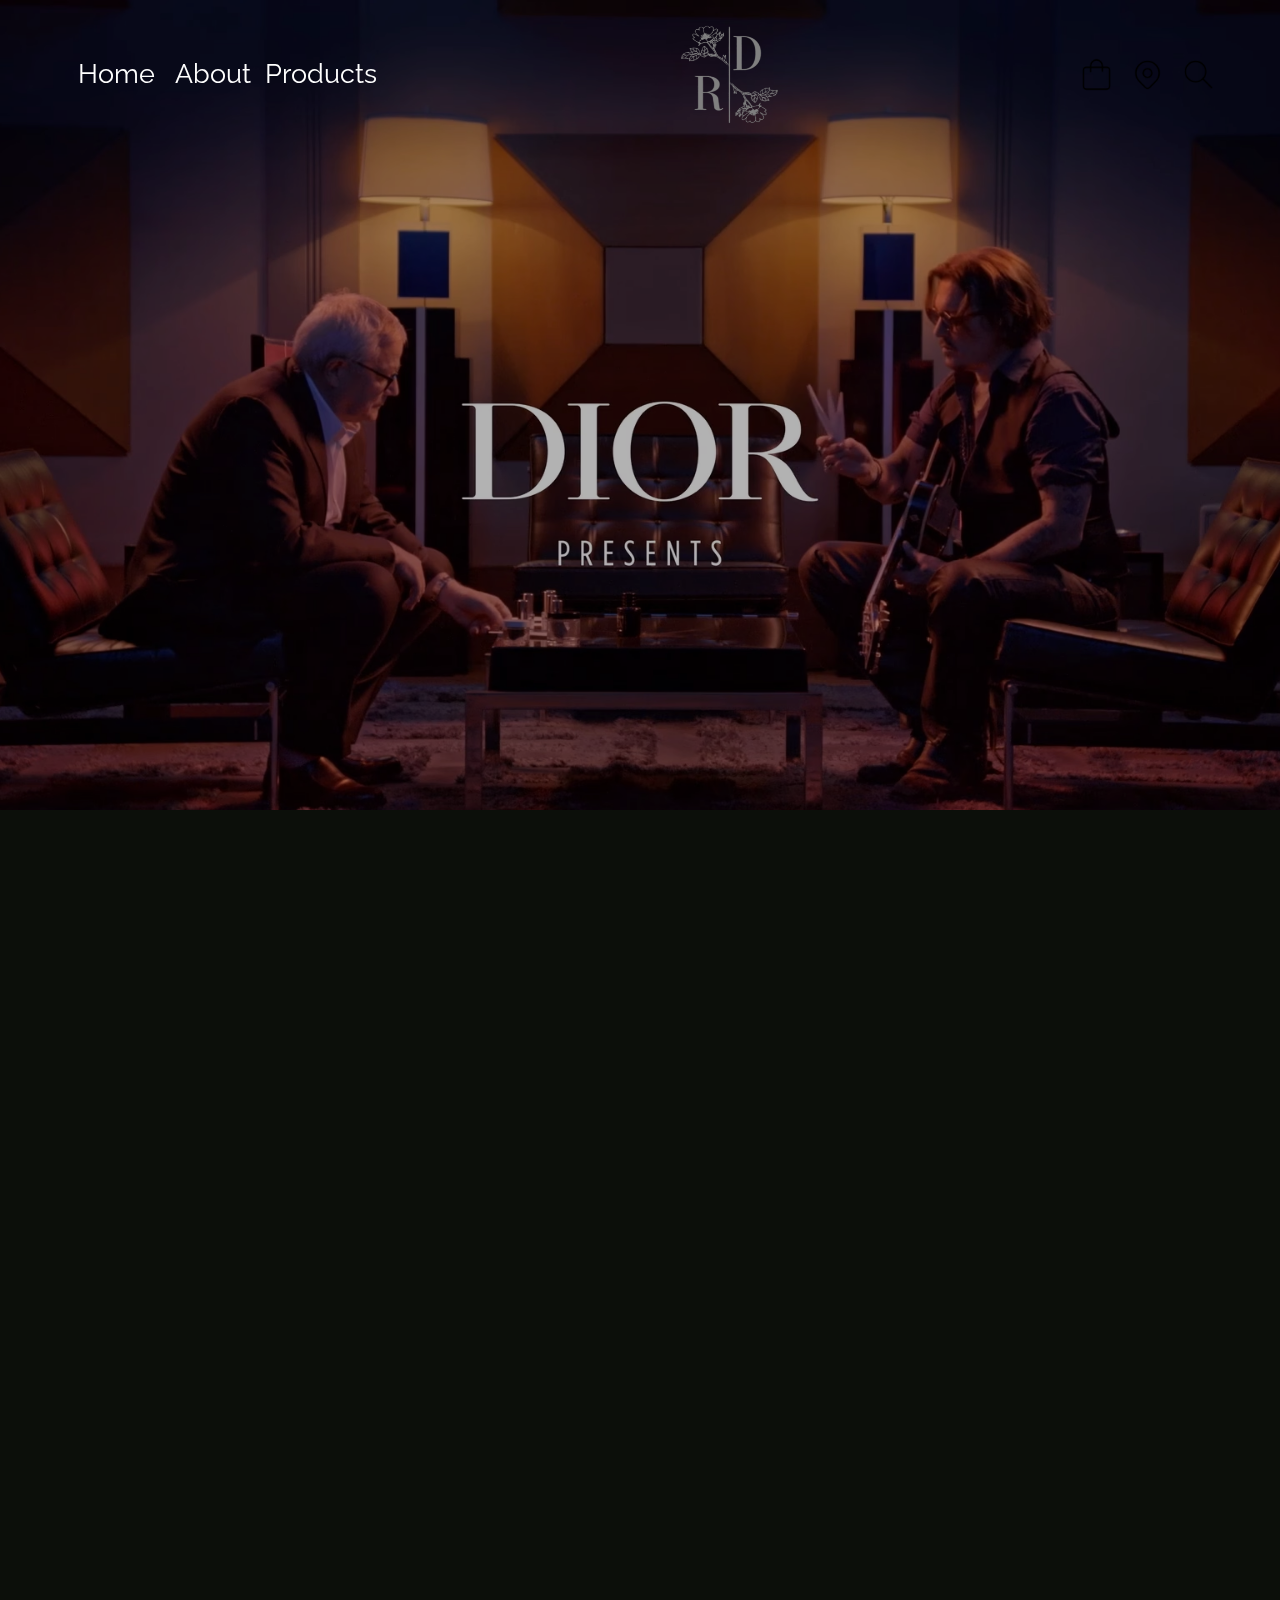
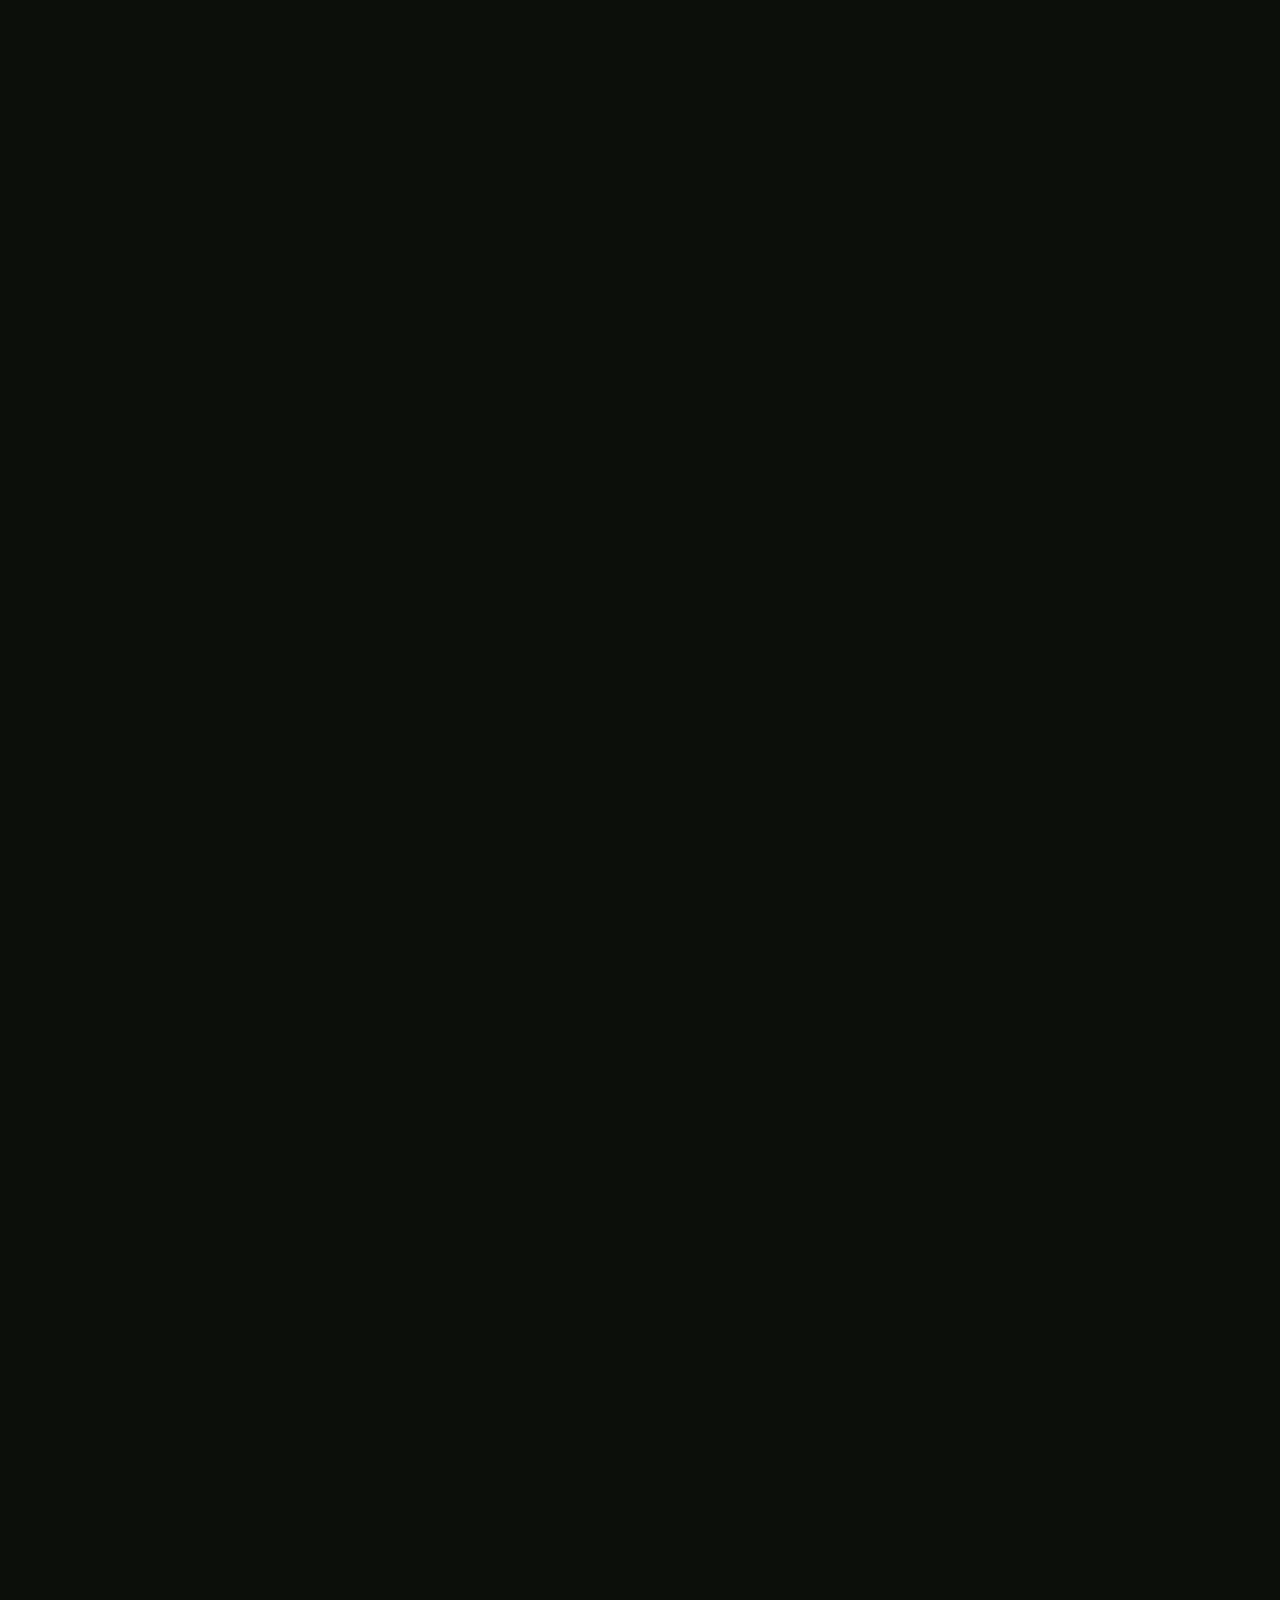
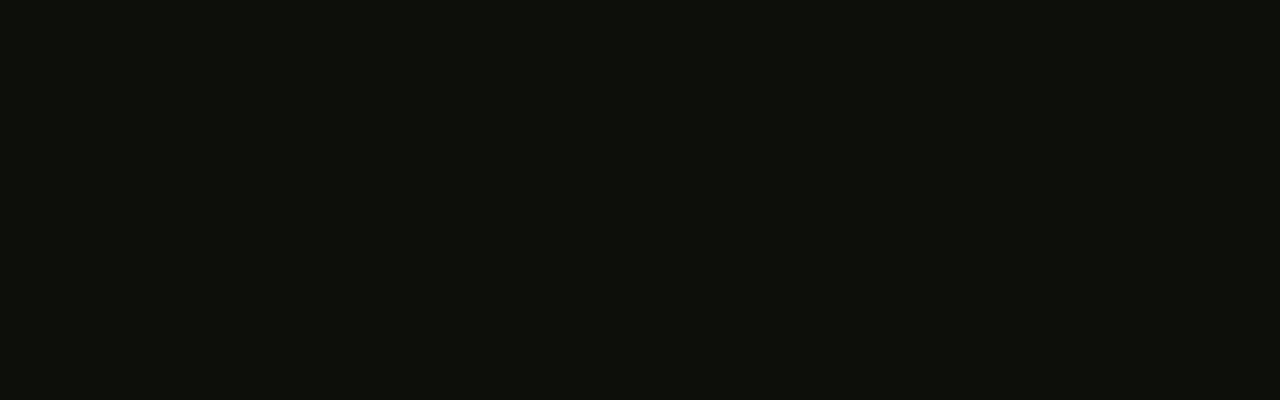
==== index.html @ 3d71b374 "first commit" ====
<!DOCTYPE html>
<html lang="en">
  <head>
    <meta charset="UTF-8" />
    <meta http-equiv="X-UA-Compatible" content="IE=edge" />
    <meta name="viewport" content="width=device-width, initial-scale=1.0" />
    <title>Red Devils Fragrances | Home</title>
    <link rel="shortcut icon" href="/media/logo.png" type="image/x-icon" />
    <link rel="stylesheet" href="style.css" />
    <link rel="stylesheet" href="reset.css" />
    <link rel="preconnect" href="https://fonts.googleapis.com" />
    <link rel="preconnect" href="https://fonts.gstatic.com" crossorigin />
    <link
      href="https://fonts.googleapis.com/css2?family=Raleway&display=swap"
      rel="stylesheet"
    />
    <script src="script.js" type="module"></script>
  </head>
  <body>
    <nav class="navigation transparent">
      <div class="nav-left">
        <a href="" class="links">Home</a>
        <a href="" class="links">About</a><a href="" class="links">Products</a>
      </div>
      <div class="nav-center">
        <img class="logo" src="/media/logo.png" />
      </div>
      <div class="nav-right">
        <img src="/media/bag.png" class="nav-icons" />
        <img src="/media/map-pin.png" class="nav-icons" />
        <img src="/media/search.png" class="nav-icons" />
      </div>
    </nav>
    <section class="hero"></section>
  </body>
</html>
---- style.css ----
body {
  font-family: "Raleway", sans-serif;
  height: 400vh;
  background-color: #0c0f0a;
}

.navigation {
  display: flex;
  margin-top: 1em;
  justify-content: space-between;
  width: 95%;
  align-items: center;
  left: 50%;
  right: 50%;
  transform: translateX(-50%);
  padding-inline: 2em;
  padding-block: .5em;
  position: fixed;
  top: 0;
  color: black;
  background-color: rgba(255, 255, 255,.8);
  border-radius: 20px;
  transition: background-color 500ms cubic-bezier(0.175, 0.885, 0.32, 1.275);
}

.transparent {
  color: white;
  background-color: transparent;
  margin-inline: auto;
}
.logo {
  filter: invert(50%);
  height: 100px;
  width: 100px;
}
.nav-icons {
  height: 35px;
}

.nav-left {
  font-size: 27px;
}

.nav-left > a {
  margin-left: 0.5em;
}
.nav-right {
  display: flex;
  gap: 1em;
}

.hero {
  width: 100%;
  height: 90vh;
  position: relative;
}
.hero::before {
  content: "";
  position: absolute;
  inset: 0;
  background-size: cover;
  z-index: -1;
  background-position: center;
  background-image: url(/media/dior-background.avif);
  background-repeat: no-repeat;
  isolation: isolate;
  background-attachment: fixed;
  filter: brightness(70%);
}
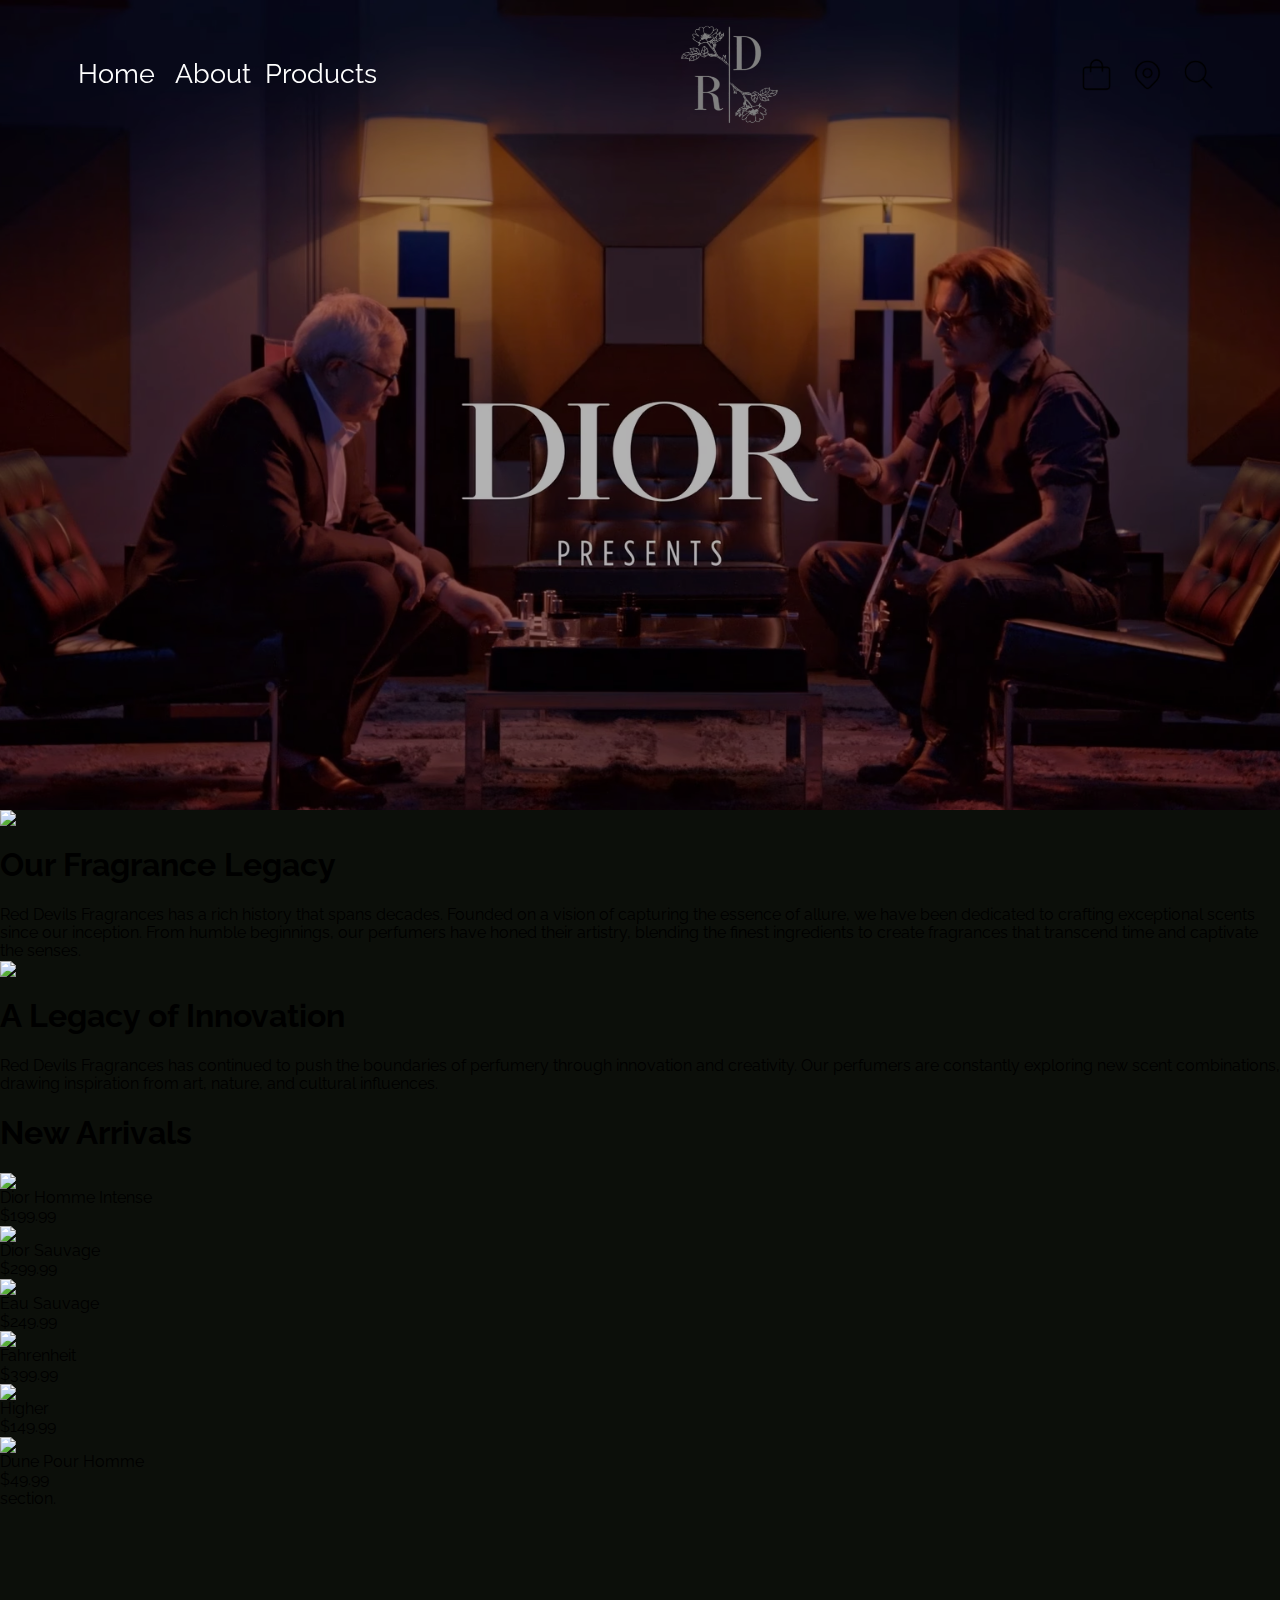
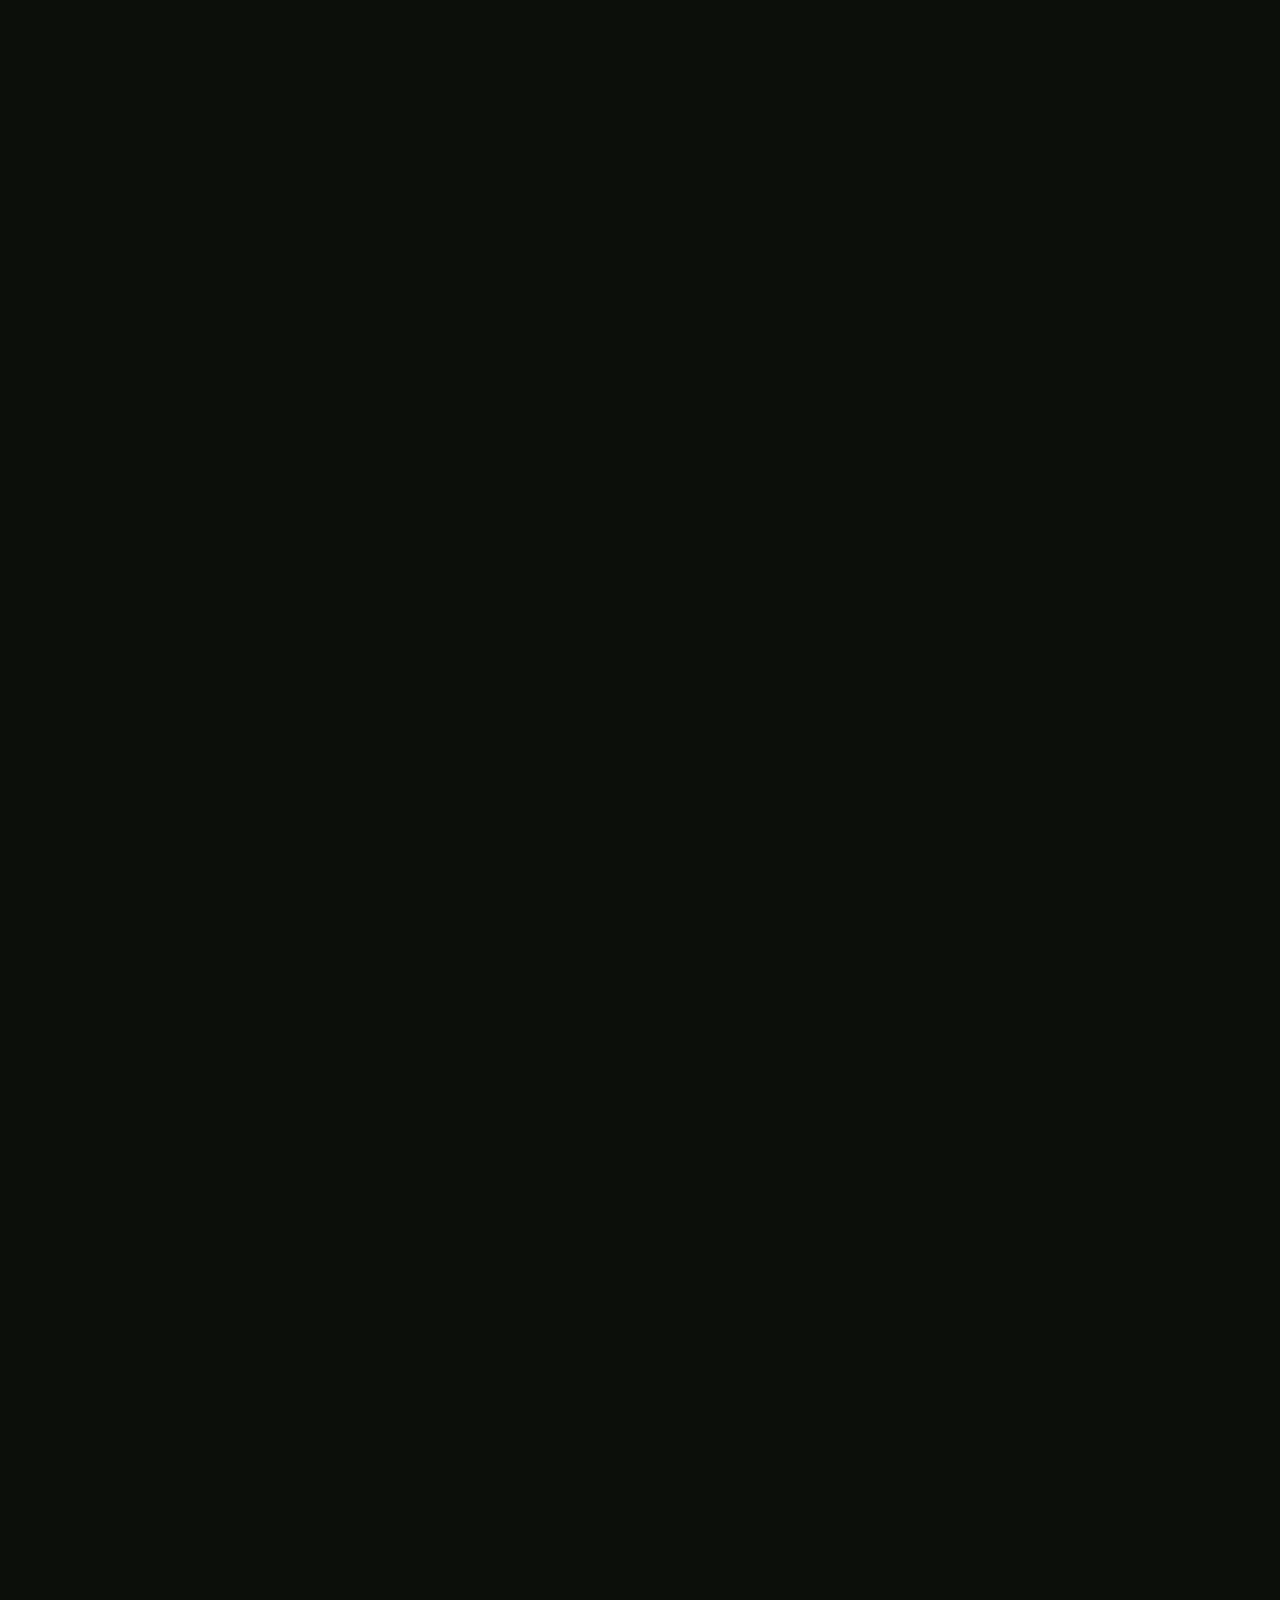
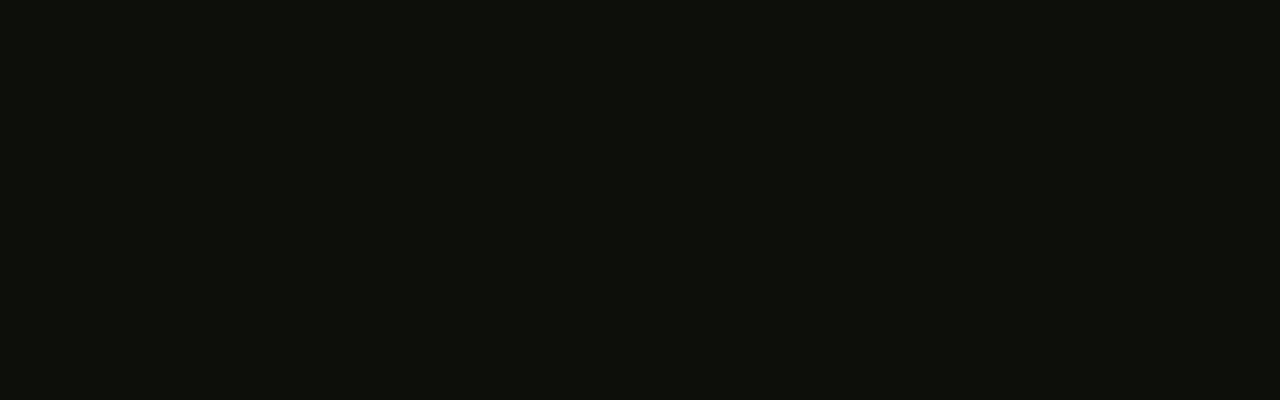
==== commit 18bf099c: "addded new layout" ====
--- a/index.html
+++ b/index.html
@@ -12,6 +12,18 @@
     <link rel="preconnect" href="https://fonts.gstatic.com" crossorigin />
     <link
       href="https://fonts.googleapis.com/css2?family=Raleway&display=swap"
+      rel="stylesheet"
+    />
+    <link rel="preconnect" href="https://fonts.googleapis.com" />
+    <link rel="preconnect" href="https://fonts.gstatic.com" crossorigin />
+    <link
+      href="https://fonts.googleapis.com/css2?family=Raleway:wght@900&display=swap"
+      rel="stylesheet"
+    />
+    <link rel="preconnect" href="https://fonts.googleapis.com" />
+    <link rel="preconnect" href="https://fonts.gstatic.com" crossorigin />
+    <link
+      href="https://fonts.googleapis.com/css2?family=Dosis&display=swap"
       rel="stylesheet"
     />
     <script src="script.js" type="module"></script>
@@ -32,5 +44,69 @@
       </div>
     </nav>
     <section class="hero"></section>
+    <section class="main-content">
+      <div class="content-one-history slide">
+        <img src="/media/history.jpg" class="history-img" />
+        <div class="history-content">
+          <h1 class="history-title">Our Fragrance Legacy</h1>
+          <p class="history-paragraph">
+            Red Devils Fragrances has a rich history that spans decades. Founded
+            on a vision of capturing the essence of allure, we have been
+            dedicated to crafting exceptional scents since our inception. From
+            humble beginnings, our perfumers have honed their artistry, blending
+            the finest ingredients to create fragrances that transcend time and
+            captivate the senses.
+          </p>
+        </div>
+      </div>
+      <div class="content-two-history slide">
+        <img src="/media/history-two.jpg" class="history-two-img" />
+        <div class="history-content-two">
+          <h1 class="history-title-two">A Legacy of Innovation</h1>
+          <p class="history-paragraph-two">
+            Red Devils Fragrances has continued to push the boundaries of
+            perfumery through innovation and creativity. Our perfumers are
+            constantly exploring new scent combinations, drawing inspiration
+            from art, nature, and cultural influences.
+          </p>
+        </div>
+      </div>
+    </section>
+    <section class="our-products">
+      <h1 class="product-container-title">New Arrivals</h1>
+      <div class="product-gallery">
+        <div class="product-container">
+          <img src="/media/diorhomme.jpg" class="product-image" />
+          <p class="product-title">Dior Homme Intense</p>
+          <p>$199.99</p>
+        </div>
+        <div class="product-container">
+          <img src="/media/dioredp.webp" class="product-image" />
+          <p class="product-title">Dior Sauvage</p>
+          <p>$299.99</p>
+        </div>
+        <div class="product-container">
+          <img src="/media/sauvage.jpg" class="product-image" />
+          <p class="product-title">Eau Sauvage</p>
+          <p>$249.99</p>
+        </div>
+        <div class="product-container">
+          <img src="/media/fahrenheit.jpg" class="product-image" />
+          <p class="product-title">Fahrenheit</p>
+          <p>$399.99</p>
+        </div>
+        <div class="product-container">
+          <img src="/media/higher.webp" class="product-image" />
+          <p class="product-title">Higher</p>
+          <p>$149.99</p>
+        </div>
+        <div class="product-container">
+          <img src="/media/dune.webp" class="product-image" />
+          <p class="product-title">Dune Pour Homme</p>
+          <p>$49.99</p>
+        </div>
+      </div>
+    </section>
+    section.
   </body>
 </html>
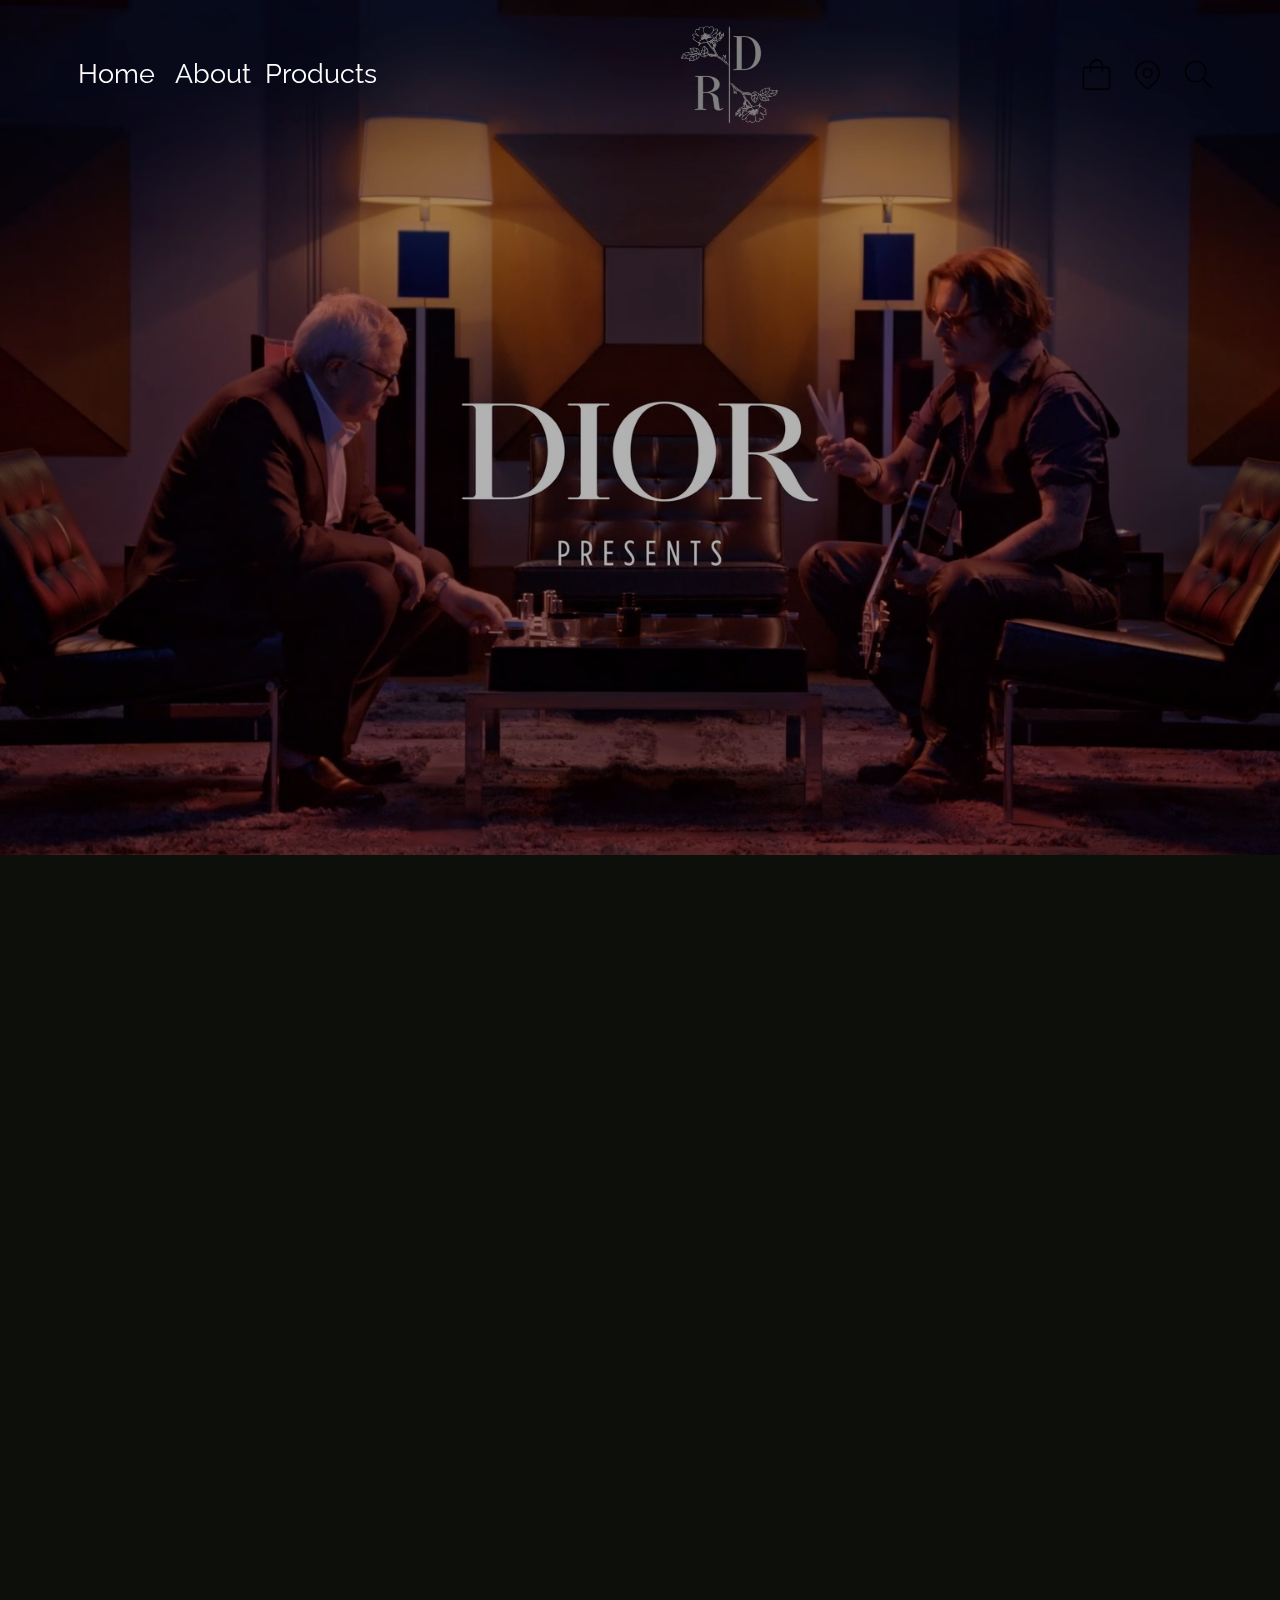
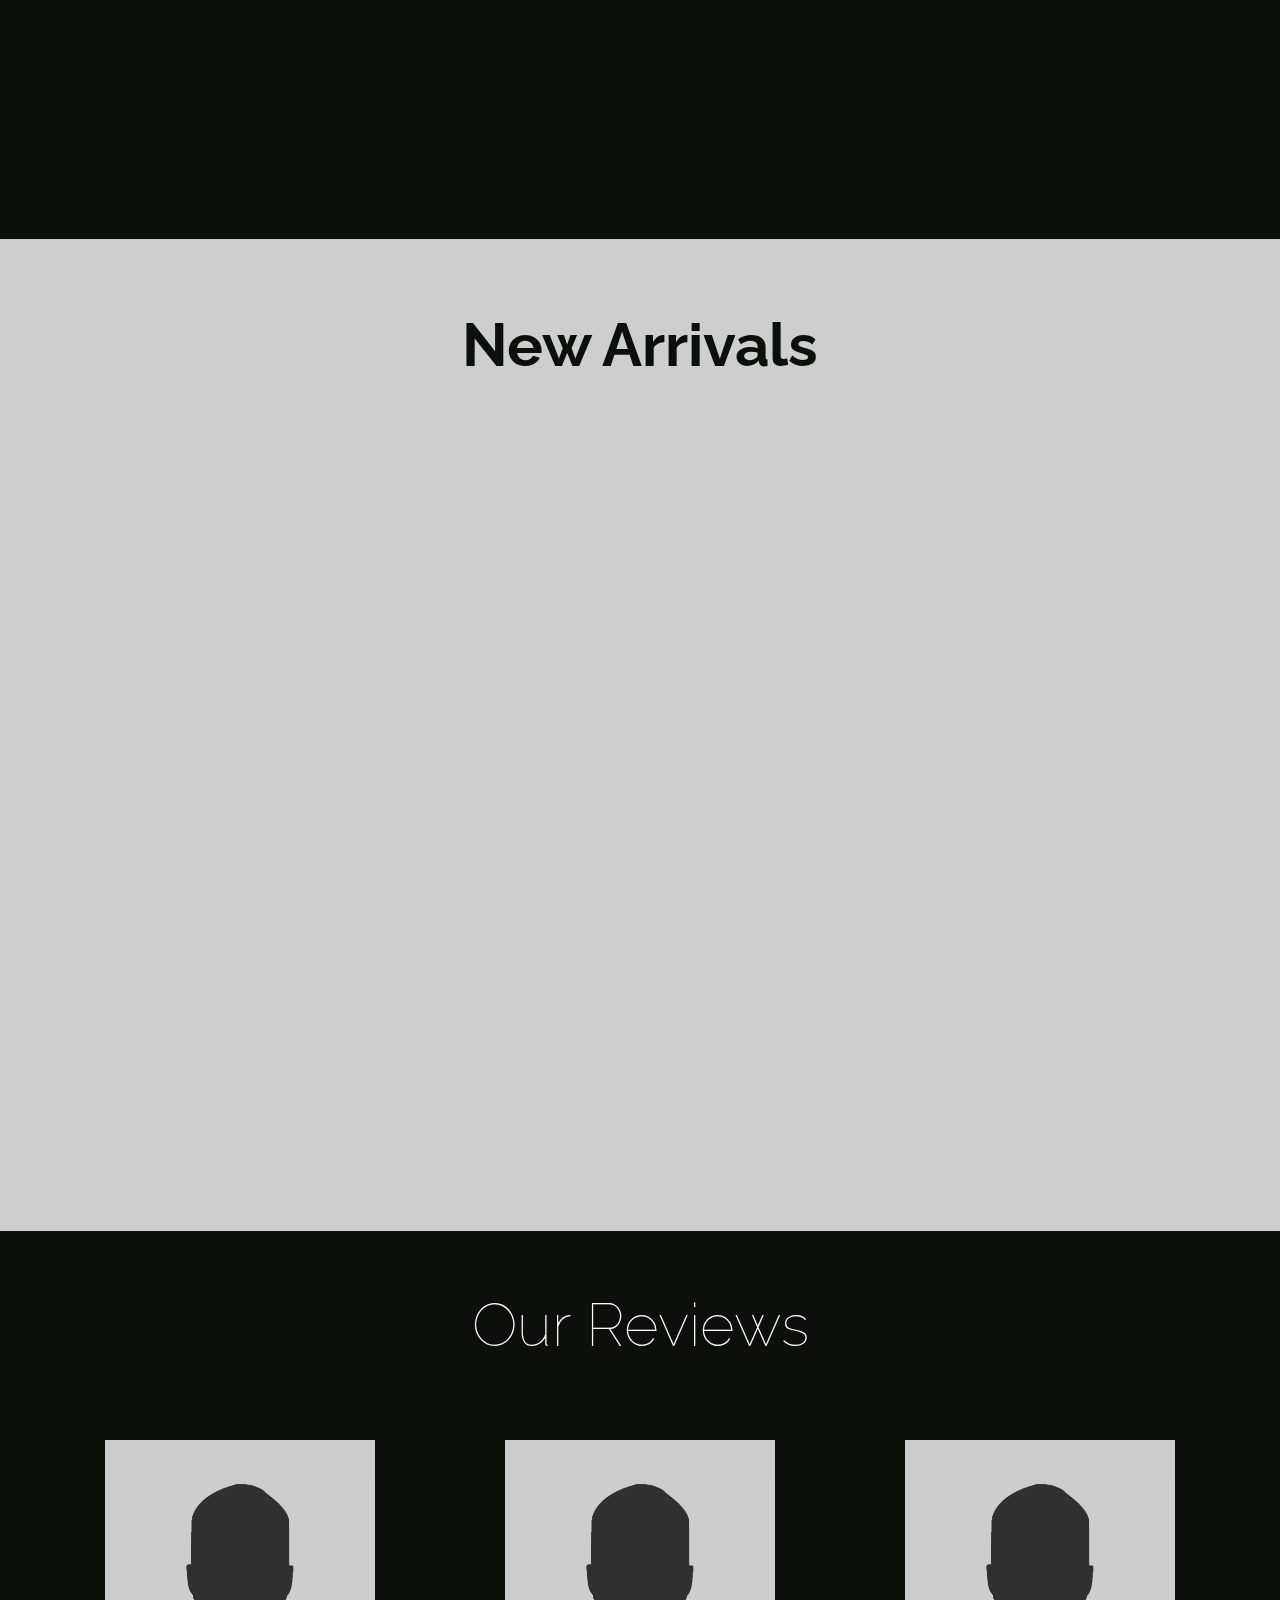
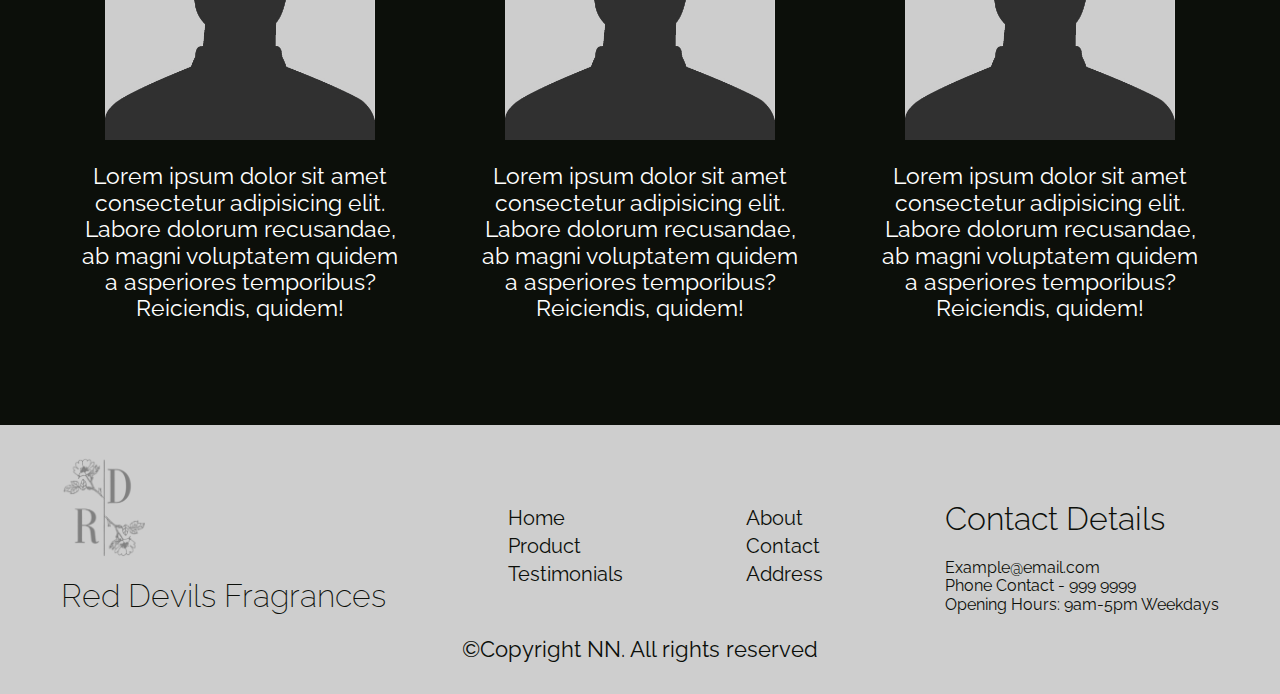
==== commit 359a7ca5: "final changes" ====
--- a/index.html
+++ b/index.html
@@ -76,37 +76,94 @@
       <h1 class="product-container-title">New Arrivals</h1>
       <div class="product-gallery">
         <div class="product-container">
-          <img src="/media/diorhomme.jpg" class="product-image" />
+          <img src="/media/diorhomme.png" class="product-image" />
           <p class="product-title">Dior Homme Intense</p>
           <p>$199.99</p>
         </div>
         <div class="product-container">
-          <img src="/media/dioredp.webp" class="product-image" />
+          <img src="/media/dioredp.png" class="product-image" />
           <p class="product-title">Dior Sauvage</p>
           <p>$299.99</p>
         </div>
         <div class="product-container">
-          <img src="/media/sauvage.jpg" class="product-image" />
+          <img src="/media/sauvage.png" class="product-image" />
           <p class="product-title">Eau Sauvage</p>
           <p>$249.99</p>
         </div>
         <div class="product-container">
-          <img src="/media/fahrenheit.jpg" class="product-image" />
+          <img src="/media/fahrenheit.png" class="product-image" />
           <p class="product-title">Fahrenheit</p>
           <p>$399.99</p>
         </div>
         <div class="product-container">
-          <img src="/media/higher.webp" class="product-image" />
+          <img src="/media/higher.png" class="product-image" />
           <p class="product-title">Higher</p>
           <p>$149.99</p>
         </div>
         <div class="product-container">
-          <img src="/media/dune.webp" class="product-image" />
+          <img src="/media/dune.png" class="product-image" />
           <p class="product-title">Dune Pour Homme</p>
           <p>$49.99</p>
         </div>
       </div>
     </section>
-    section.
+    <section class="testimonials-container">
+      <h1 class="testimonials-title">Our Reviews</h1>
+      <div class="testimonials">
+        <div class="testimonial-container">
+          <img src="/media/placeholder.jpg" alt="" class="testimonial-img" />
+          <p class="testimonial-content">
+            Lorem ipsum dolor sit amet consectetur adipisicing elit. Labore
+            dolorum recusandae, ab magni voluptatem quidem a asperiores
+            temporibus? Reiciendis, quidem!
+          </p>
+        </div>
+        <div class="testimonial-container">
+          <img src="/media/placeholder.jpg" alt="" class="testimonial-img" />
+          <p class="testimonial-content">
+            Lorem ipsum dolor sit amet consectetur adipisicing elit. Labore
+            dolorum recusandae, ab magni voluptatem quidem a asperiores
+            temporibus? Reiciendis, quidem!
+          </p>
+        </div>
+        <div class="testimonial-container">
+          <img src="/media/placeholder.jpg" class="testimonial-img" />
+          <p class="testimonial-content">
+            Lorem ipsum dolor sit amet consectetur adipisicing elit. Labore
+            dolorum recusandae, ab magni voluptatem quidem a asperiores
+            temporibus? Reiciendis, quidem!
+          </p>
+        </div>
+      </div>
+    </section>
+    <footer>
+      <div class="row-one">
+
+        <div class="col-one">
+          <img src="/media/logo.png" class="footer-logo"/>
+          <h1 class="logo-title">Red Devils Fragrances</h1>
+        </div>
+        <div class="col-two">
+          <a href="">Home</a>
+          <a href="">Product</a>
+          <a href="">Testimonials</a>
+        </div>
+        <div class="col-three">
+          
+          <a href="">About</a>
+          <a href="">Contact</a>
+          <a href="">Address</a>
+        </div>
+        <div class="col-four">
+          <h1 class="contact-title">Contact Details</h1>
+          <p>Example@email.com</p>
+          <p>Phone Contact - 999 9999</p>
+          <p>Opening Hours: 9am-5pm Weekdays</p>
+        </div>
+      </div>
+      <div class="row-two">
+        <p class="copyright">©Copyright NN. All rights reserved</p>
+      </div>
+    </footer>
   </body>
 </html>
--- a/style.css
+++ b/style.css
@@ -1,7 +1,8 @@
 body {
   font-family: "Raleway", sans-serif;
-  height: 400vh;
   background-color: #0c0f0a;
+  color: white;
+  overflow-x: hidden;
 }
 
 .navigation {
@@ -14,11 +15,12 @@
   right: 50%;
   transform: translateX(-50%);
   padding-inline: 2em;
-  padding-block: .5em;
+  padding-block: 0.5em;
   position: fixed;
   top: 0;
   color: black;
-  background-color: rgba(255, 255, 255,.8);
+  background-color: #ececee;
+  z-index: 10;
   border-radius: 20px;
   transition: background-color 500ms cubic-bezier(0.175, 0.885, 0.32, 1.275);
 }
@@ -51,7 +53,7 @@
 
 .hero {
   width: 100%;
-  height: 90vh;
+  height: 95vh;
   position: relative;
 }
 .hero::before {
@@ -67,3 +69,182 @@
   background-attachment: fixed;
   filter: brightness(70%);
 }
+
+.main-content {
+  display: flex;
+  flex-direction: column;
+  justify-content: center;
+  font-family: "Dosis", sans-serif;
+}
+.content-one-history {
+  width: 80%;
+  margin-inline: auto;
+  display: flex;
+  justify-content: space-evenly;
+  margin-top: 5em;
+  transform: translateX(-200px);
+  opacity: 0;
+}
+.history-img {
+  width: auto;
+  height: 400px;
+}
+
+.history-title {
+  font-size: 50px;
+}
+.history-content {
+  width: 50%;
+}
+
+.history-paragraph {
+  font-size: 25px;
+}
+.content-two-history {
+  display: flex;
+  flex-direction: row-reverse;
+  margin-top: 5em;
+  width: 80%;
+  margin-inline: auto;
+  justify-content: space-evenly;
+  transform: translateX(200px);
+  opacity: 0;
+}
+.history-two-img {
+  height: 400px;
+  width: auto;
+}
+.history-title-two {
+  font-size: 50px;
+}
+.history-paragraph-two {
+  font-size: 25px;
+}
+.history-content-two {
+  width: 50%;
+}
+
+.our-products {
+  background-color: #cecece;
+  color: #0c0f0a;
+  padding-block: 2em;
+  margin-block-start: 1.5em;
+}
+.product-container-title {
+  text-align: center;
+  font-size: 60px;
+}
+.product-image {
+  height: 300px;
+  width: auto;
+  margin-inline: auto;
+}
+
+.product-title {
+  font-size: 27px;
+}
+.product-gallery {
+  display: flex;
+  width: 80%;
+  margin-inline: auto;
+  justify-content: space-evenly;
+  align-items: center;
+  text-align: center;
+  flex-wrap: wrap;
+  row-gap: 5em;
+}
+.product-container {
+  flex-basis: 33.33%;
+  transform: scale(0.7);
+  opacity: 0;
+}
+.showX {
+  transform: translateX(0);
+  opacity: 1;
+  transition: all cubic-bezier(0.075, 0.82, 0.165, 1) 700ms;
+}
+.showZ {
+  transform: scale(1);
+  opacity: 1;
+  transition: all cubic-bezier(0.175, 0.885, 0.32, 1.275) 700ms;
+}
+
+.testimonial-img {
+  height: 300px;
+  width: auto;
+  margin-inline: auto;
+}
+
+.testimonials {
+  display: flex;
+  justify-content: center;
+  align-items: center;
+  text-align: center;
+  margin-block: 5em;
+}
+
+.testimonial-container {
+  width: 400px;
+}
+
+.testimonials-container {
+}
+
+.testimonials-title {
+  margin-block: 1em;
+  font-size: 60px;
+  font-weight: 100;
+  text-align: center;
+}
+
+.testimonial-content {
+  width: 80%;
+  font-size: 23px;
+  margin-inline: auto;
+  padding-block: 1em;
+}
+
+footer {
+  display: flex;
+  background-color: #cecece;
+  padding-block: 2em;
+  color: #0c0f0a;
+  flex-direction: column;
+}
+.row-one {
+  display: flex;
+  justify-content: space-around;
+  align-items: center;
+}
+.footer-logo {
+  height: 100px;
+  width: auto;
+  filter: invert(50%);
+}
+
+.logo-title {
+  font-weight: 200;
+}
+
+.col-two {
+  display: flex;
+  flex-direction: column;
+  row-gap: 0.25em;
+  font-size: 20px;
+}
+
+.col-three {
+  display: flex;
+  flex-direction: column;
+  row-gap: 0.25em;
+  font-size: 20px;
+}
+
+.contact-title {
+  font-weight: 300;
+}
+
+.copyright{
+  text-align: center;
+  font-size: 22px;
+}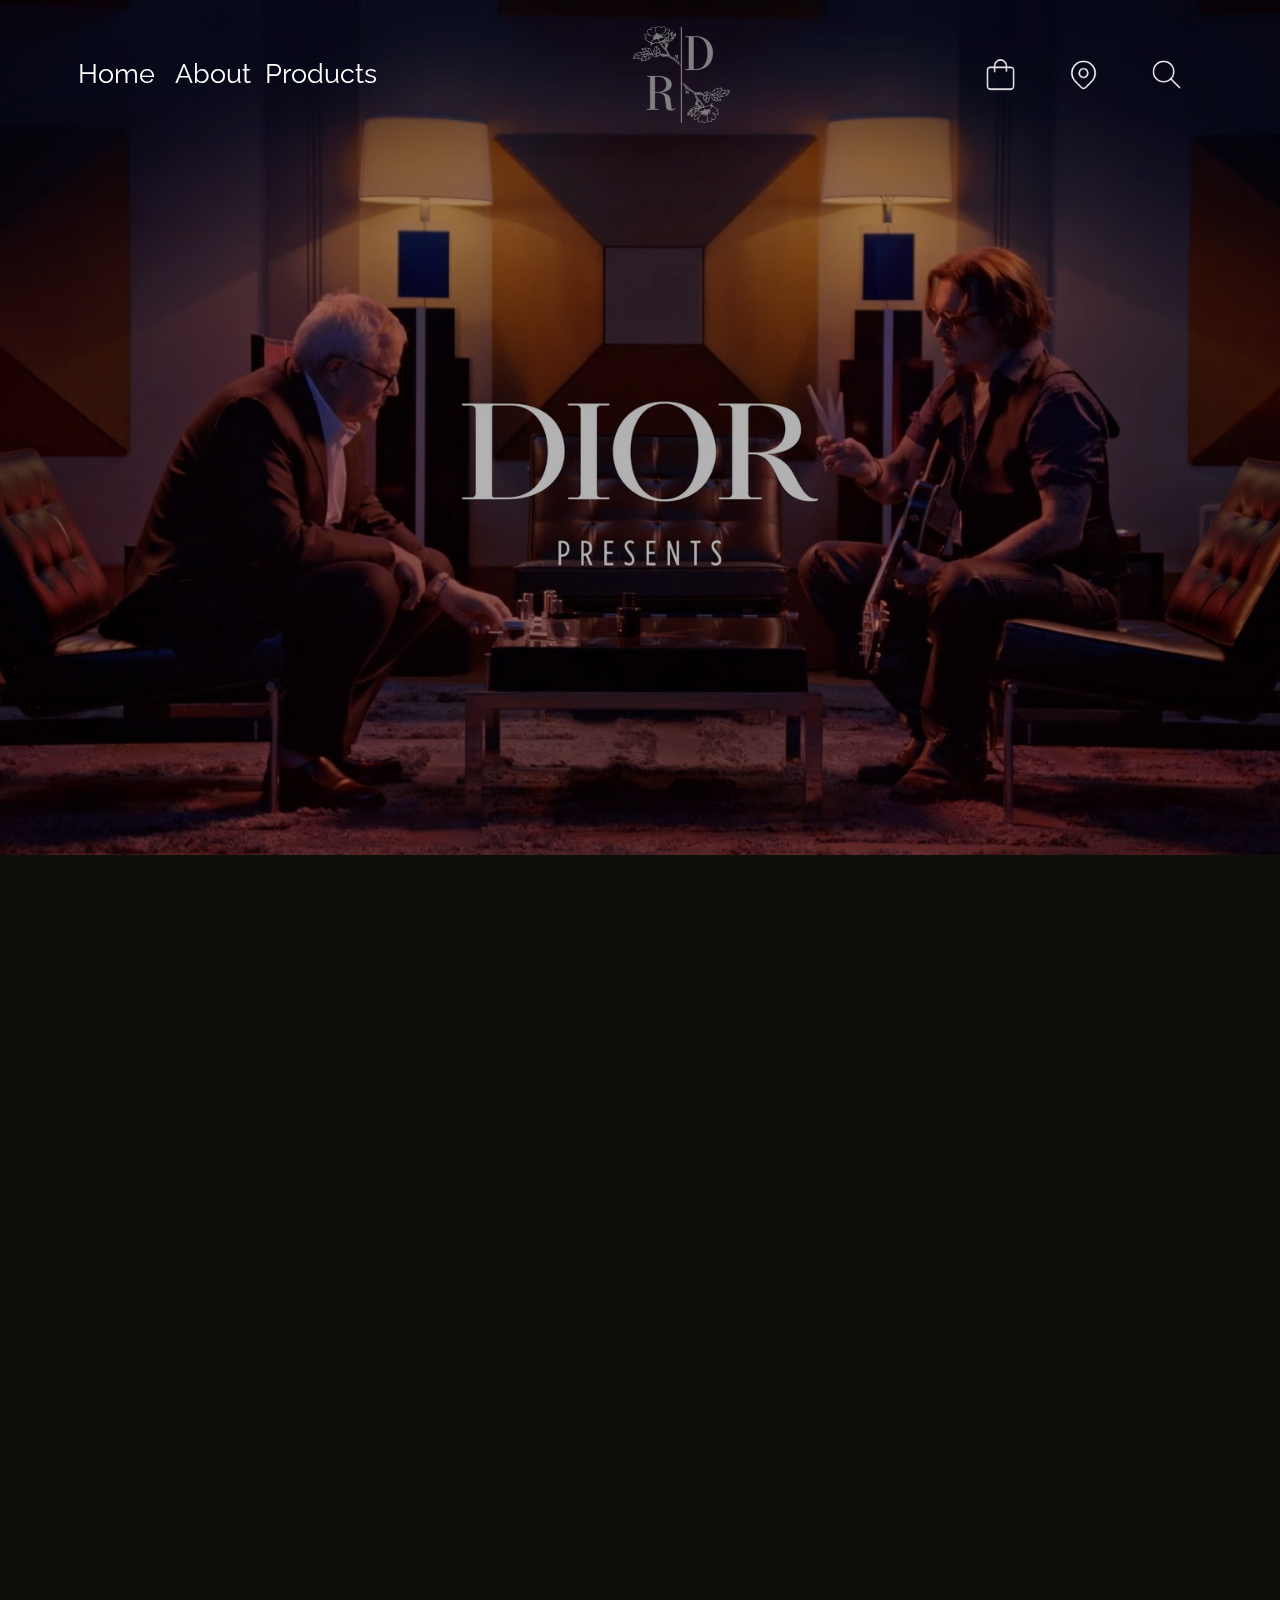
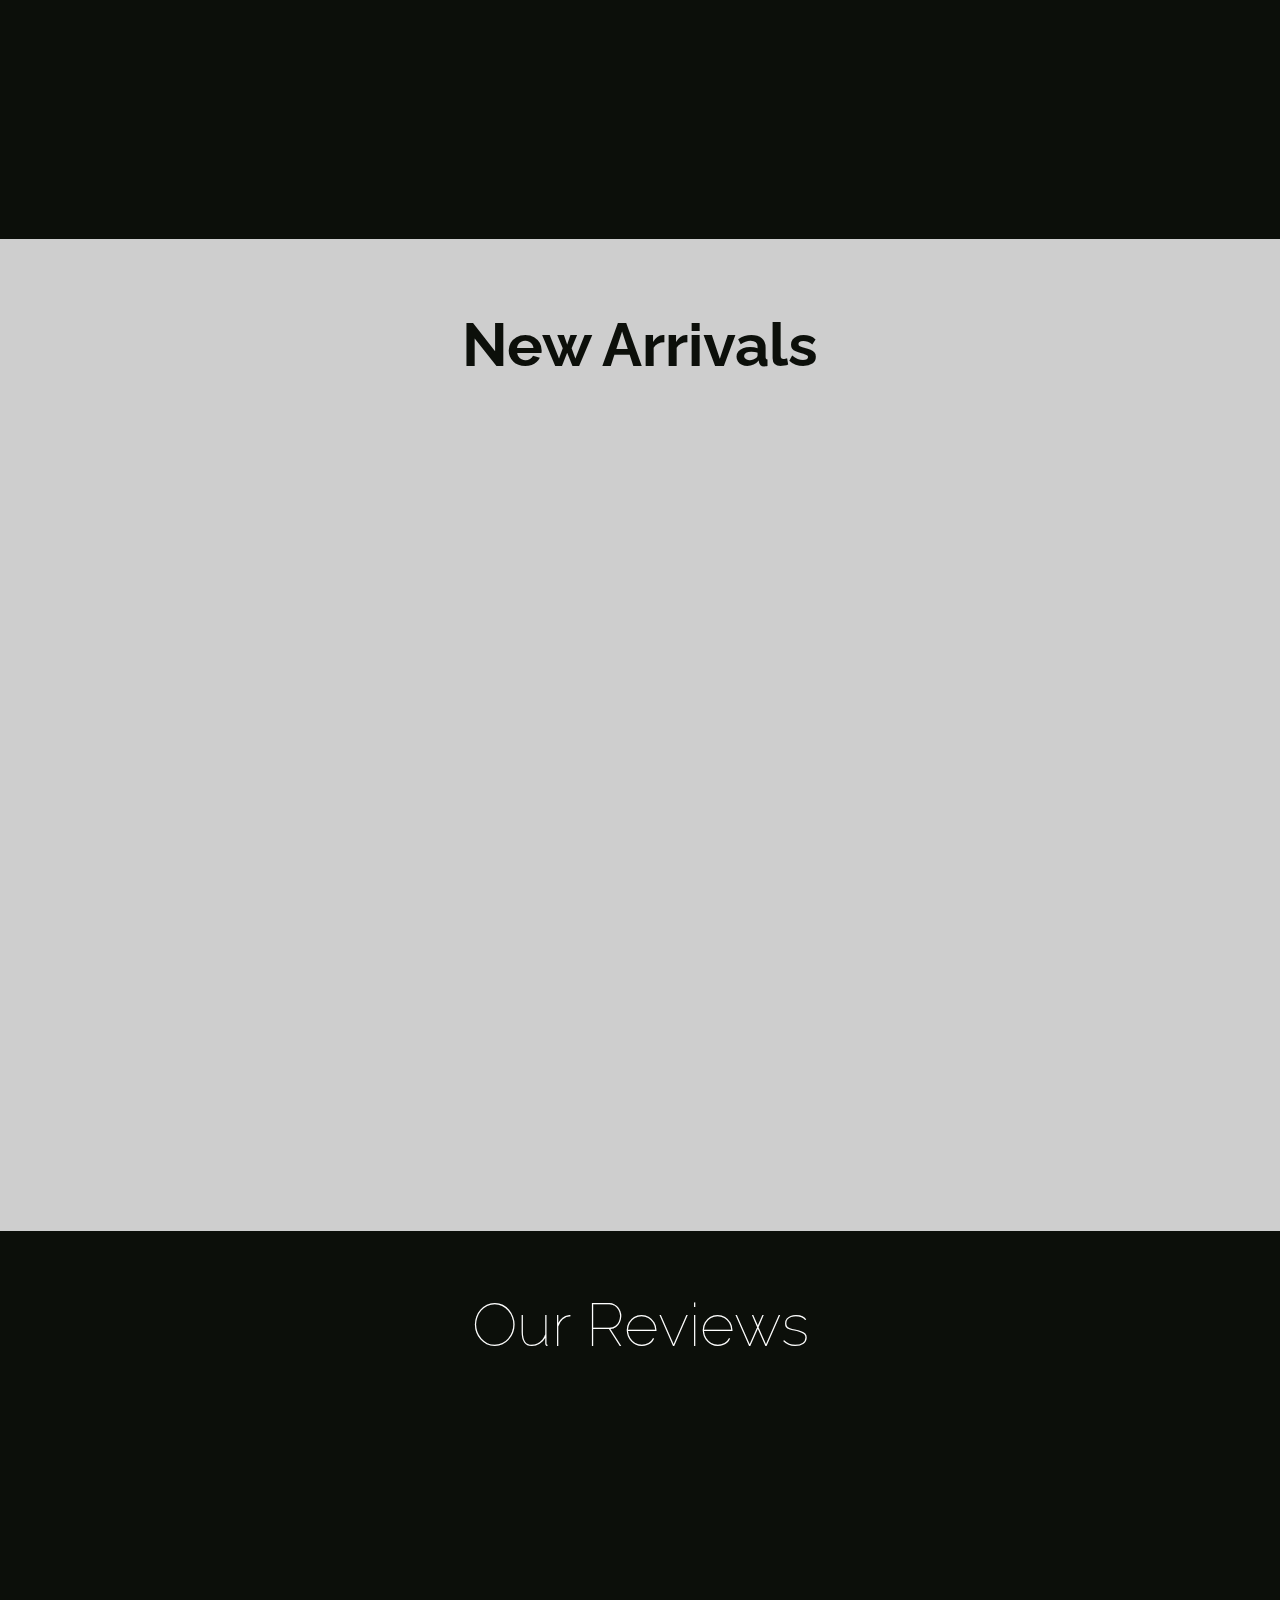
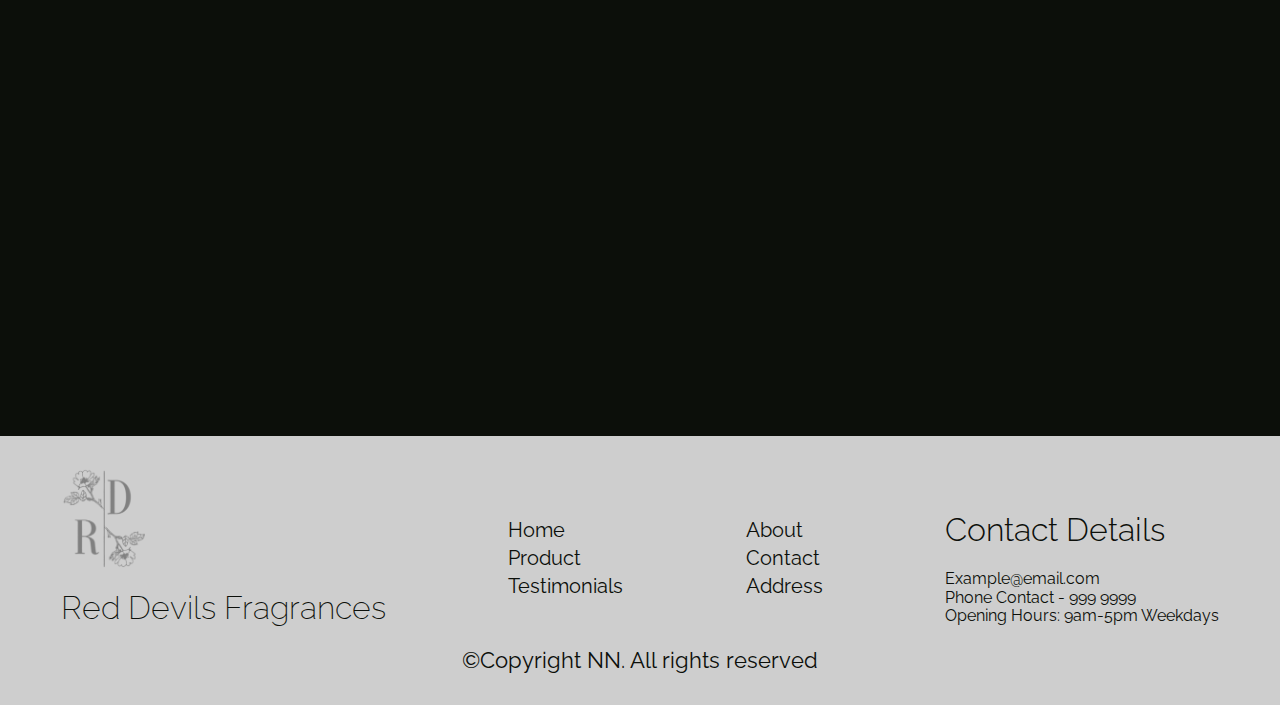
==== commit f00d3118: "updated testimonial page" ====
--- a/index.html
+++ b/index.html
@@ -111,36 +111,41 @@
       <h1 class="testimonials-title">Our Reviews</h1>
       <div class="testimonials">
         <div class="testimonial-container">
-          <img src="/media/placeholder.jpg" alt="" class="testimonial-img" />
+          <img src="/media/testimonial1.jpg" alt="" class="testimonial-img" />
           <p class="testimonial-content">
-            Lorem ipsum dolor sit amet consectetur adipisicing elit. Labore
-            dolorum recusandae, ab magni voluptatem quidem a asperiores
-            temporibus? Reiciendis, quidem!
+            "I absolutely adore the Dior fragrances I purchased from this
+            website! The scents are so luxurious and long-lasting. My favorite
+            is Miss Dior Blooming Bouquet; it's delicate yet captivating,
+            perfect for any occasion. I always receive compliments whenever I
+            wear it. Highly recommended!"
           </p>
         </div>
         <div class="testimonial-container">
-          <img src="/media/placeholder.jpg" alt="" class="testimonial-img" />
+          <img src="/media/testimonial2.jpg" alt="" class="testimonial-img" />
           <p class="testimonial-content">
-            Lorem ipsum dolor sit amet consectetur adipisicing elit. Labore
-            dolorum recusandae, ab magni voluptatem quidem a asperiores
-            temporibus? Reiciendis, quidem!
+            "I'm a loyal customer of this fragrance website, and I must say,
+            their collection of Dior fragrances is unbeatable! From the classic
+            and elegant J'adore to the seductive Hypnotic Poison, there's
+            something for every mood and personality. The ordering process is
+            smooth, and the delivery is prompt. Love, love, love!"
           </p>
         </div>
         <div class="testimonial-container">
-          <img src="/media/placeholder.jpg" class="testimonial-img" />
+          <img src="/media/testimonial3.jpg" class="testimonial-img" />
           <p class="testimonial-content">
-            Lorem ipsum dolor sit amet consectetur adipisicing elit. Labore
-            dolorum recusandae, ab magni voluptatem quidem a asperiores
-            temporibus? Reiciendis, quidem!
+            "I've been searching for the perfect signature fragrance for years,
+            and I finally found it on this website! The range of Dior fragrances
+            is extensive, and the detailed descriptions helped me find my ideal
+            match - Dior Joy. The scent is pure bliss, and it lasts all day.
+            This website made my fragrance journey easy and enjoyable!"
           </p>
         </div>
       </div>
     </section>
     <footer>
       <div class="row-one">
-
         <div class="col-one">
-          <img src="/media/logo.png" class="footer-logo"/>
+          <img src="/media/logo.png" class="footer-logo" />
           <h1 class="logo-title">Red Devils Fragrances</h1>
         </div>
         <div class="col-two">
@@ -149,7 +154,6 @@
           <a href="">Testimonials</a>
         </div>
         <div class="col-three">
-          
           <a href="">About</a>
           <a href="">Contact</a>
           <a href="">Address</a>
--- a/style.css
+++ b/style.css
@@ -18,8 +18,8 @@
   padding-block: 0.5em;
   position: fixed;
   top: 0;
-  color: black;
-  background-color: #ececee;
+  color: #cecece;
+  background-color: #0c0f0a;
   z-index: 10;
   border-radius: 20px;
   transition: background-color 500ms cubic-bezier(0.175, 0.885, 0.32, 1.275);
@@ -37,6 +37,8 @@
 }
 .nav-icons {
   height: 35px;
+  filter: invert(100%);
+  margin-inline-end: 2em;
 }
 
 .nav-left {
@@ -170,9 +172,11 @@
 }
 
 .testimonial-img {
-  height: 300px;
-  width: auto;
-  margin-inline: auto;
+  width: 250px;
+  aspect-ratio: 1;
+  margin-inline: auto;
+  object-fit: cover;
+  border-radius: 50%;
 }
 
 .testimonials {
@@ -181,15 +185,38 @@
   align-items: center;
   text-align: center;
   margin-block: 5em;
+  gap: 4em;
 }
 
 .testimonial-container {
   width: 400px;
-}
-
-.testimonials-container {
-}
-
+  transform: translateY(300px);
+  opacity: 0;
+}
+
+.testimonialSlide {
+  transform: translateY(0);
+  opacity: 1;
+  animation: slideIn 700ms cubic-bezier(0.175, 0.885, 0.32, 1.275) backwards;
+}
+
+.testimonialSlide:nth-child(2) {
+  animation-delay: 200ms;
+}
+.testimonialSlide:nth-child(3) {
+  animation-delay: 400ms;
+}
+
+@keyframes slideIn {
+  from {
+    transform: translateY(200px);
+    opacity: 0;
+  }
+  to {
+    transform: translateY(0);
+    opacity: 1;
+  }
+}
 .testimonials-title {
   margin-block: 1em;
   font-size: 60px;
@@ -198,8 +225,9 @@
 }
 
 .testimonial-content {
-  width: 80%;
-  font-size: 23px;
+  width: 100%;
+  line-height: 1.5;
+  font-size: 19px;
   margin-inline: auto;
   padding-block: 1em;
 }
@@ -244,7 +272,7 @@
   font-weight: 300;
 }
 
-.copyright{
+.copyright {
   text-align: center;
   font-size: 22px;
-}+}
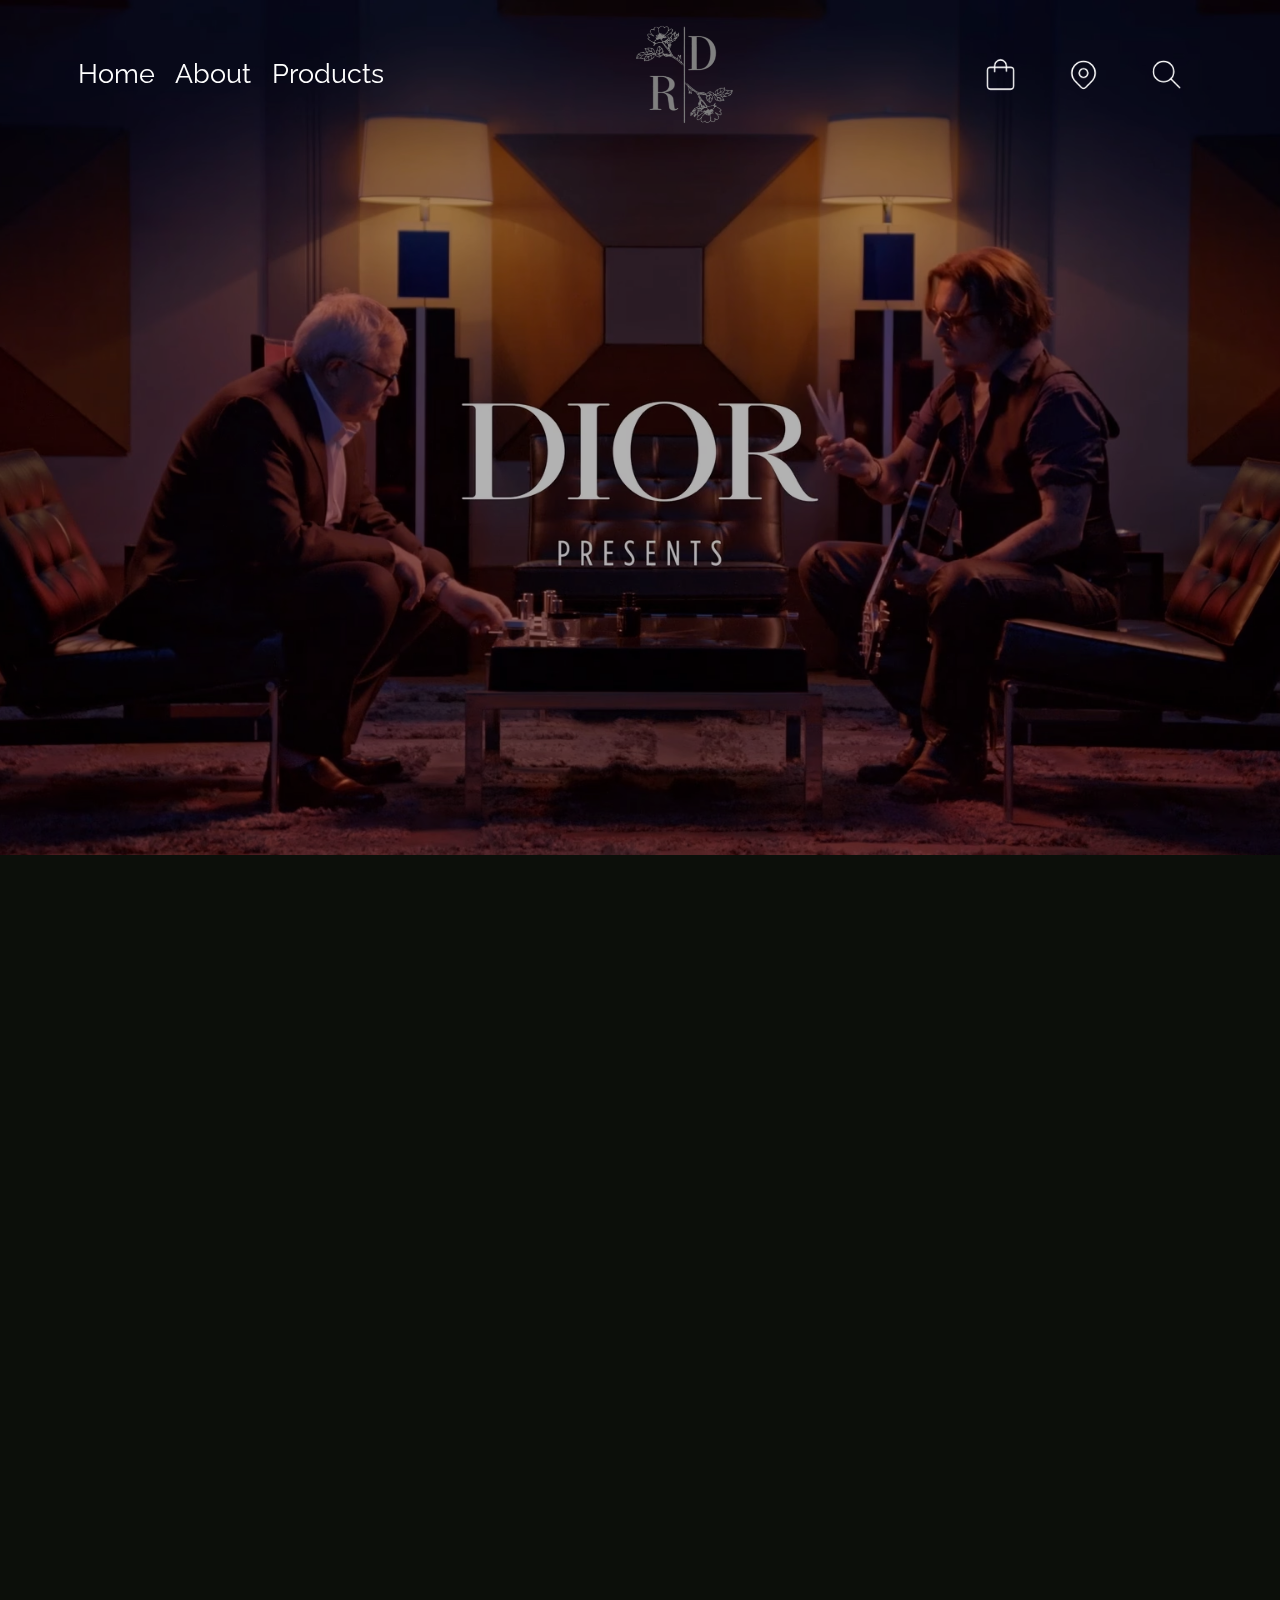
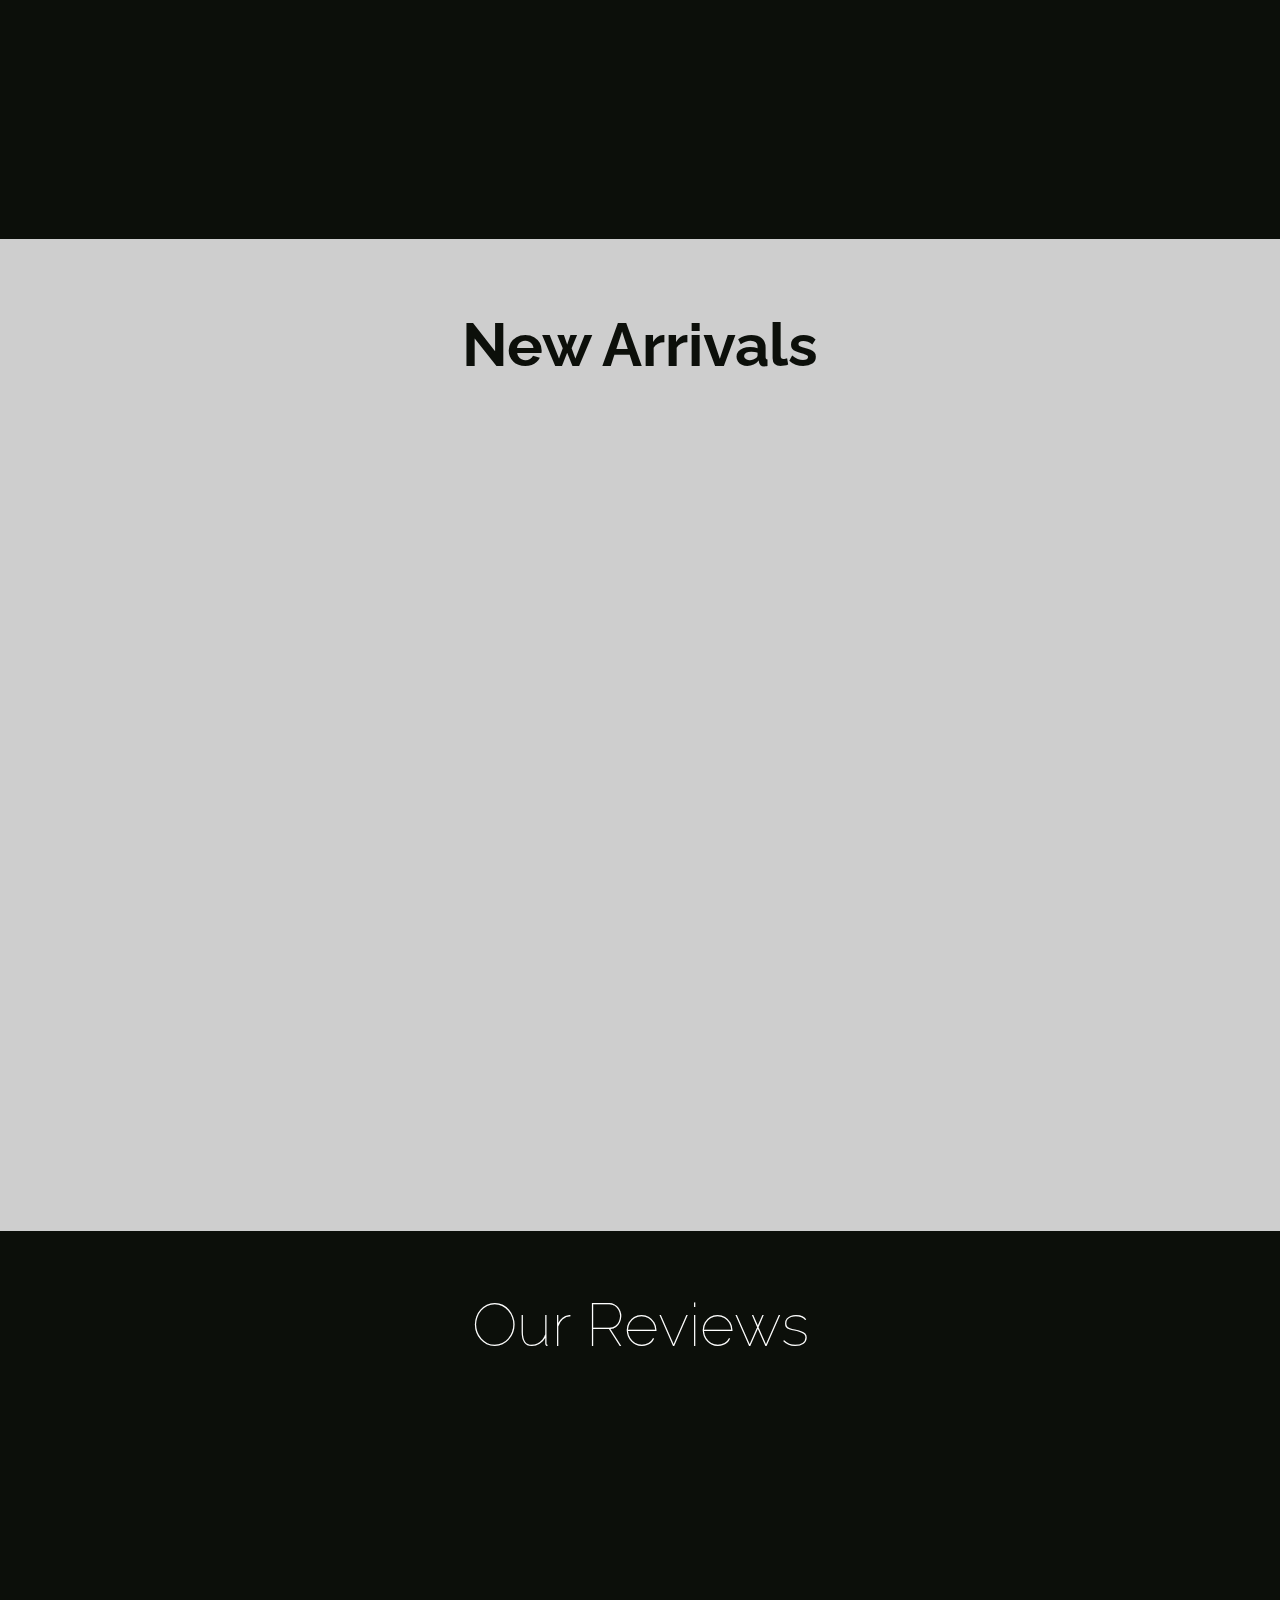
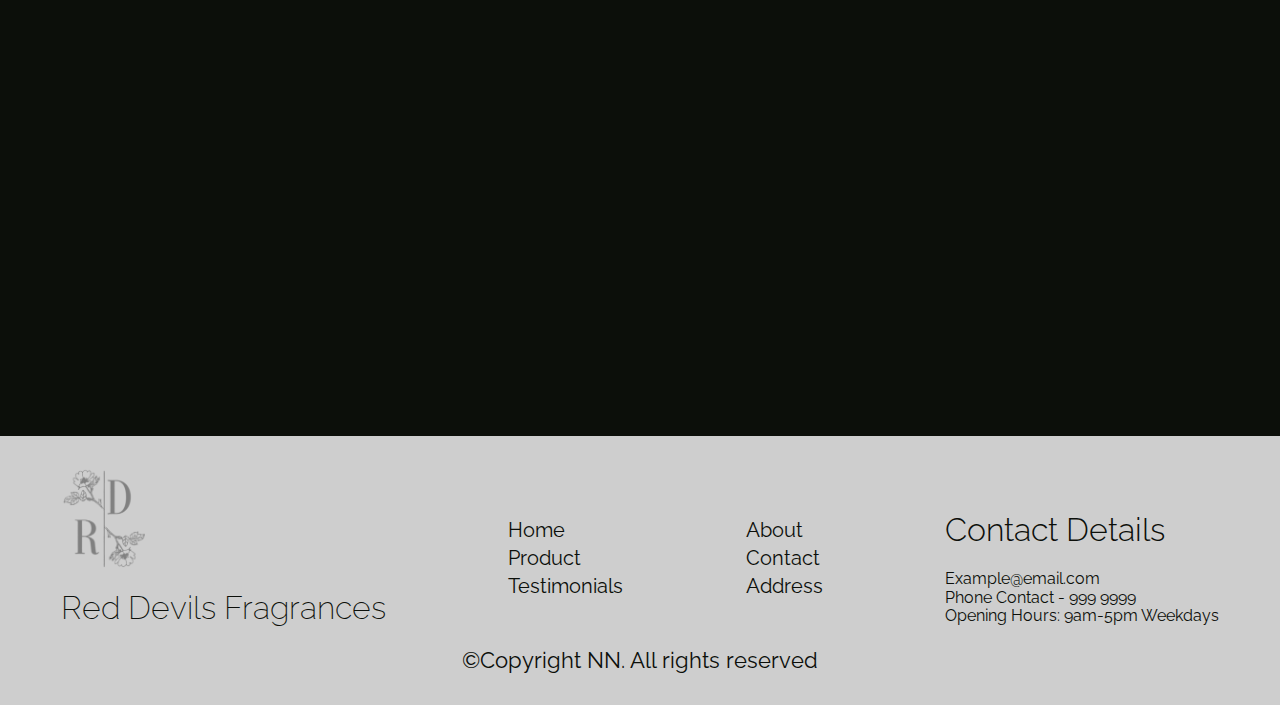
==== commit 67d481dd: "website completed" ====
--- a/index.html
+++ b/index.html
@@ -31,8 +31,9 @@
   <body>
     <nav class="navigation transparent">
       <div class="nav-left">
-        <a href="" class="links">Home</a>
-        <a href="" class="links">About</a><a href="" class="links">Products</a>
+        <a href="/index.html" class="links">Home</a>
+        <a href="/about.html" class="links">About</a>
+        <a href="/product.html" class="links">Products</a>
       </div>
       <div class="nav-center">
         <img class="logo" src="/media/logo.png" />
--- a/style.css
+++ b/style.css
@@ -276,3 +276,38 @@
   text-align: center;
   font-size: 22px;
 }
+
+.about-section {
+  color: #f5f5f5;
+  padding: 4em 0;
+  text-align: center;
+  margin-block-start: 10em;
+}
+
+.about-title {
+  font-size: 50px;
+  font-weight: 700;
+  margin-bottom: 1em;
+}
+.about-content {
+  display: grid;
+  grid-template-columns: repeat(3, auto);
+  padding: 2em 4em;
+}
+.about-description {
+  font-size: 20px;
+  text-align: start;
+  line-height: 1.6;
+  max-width: 800px;
+  margin: 0 auto 2em;
+  padding: 1em 2em;
+}
+
+.google-maps-section {
+  margin: 2em 0;
+}
+
+.product-section {
+  margin-block-start: 10em;
+  text-align: center;
+}
